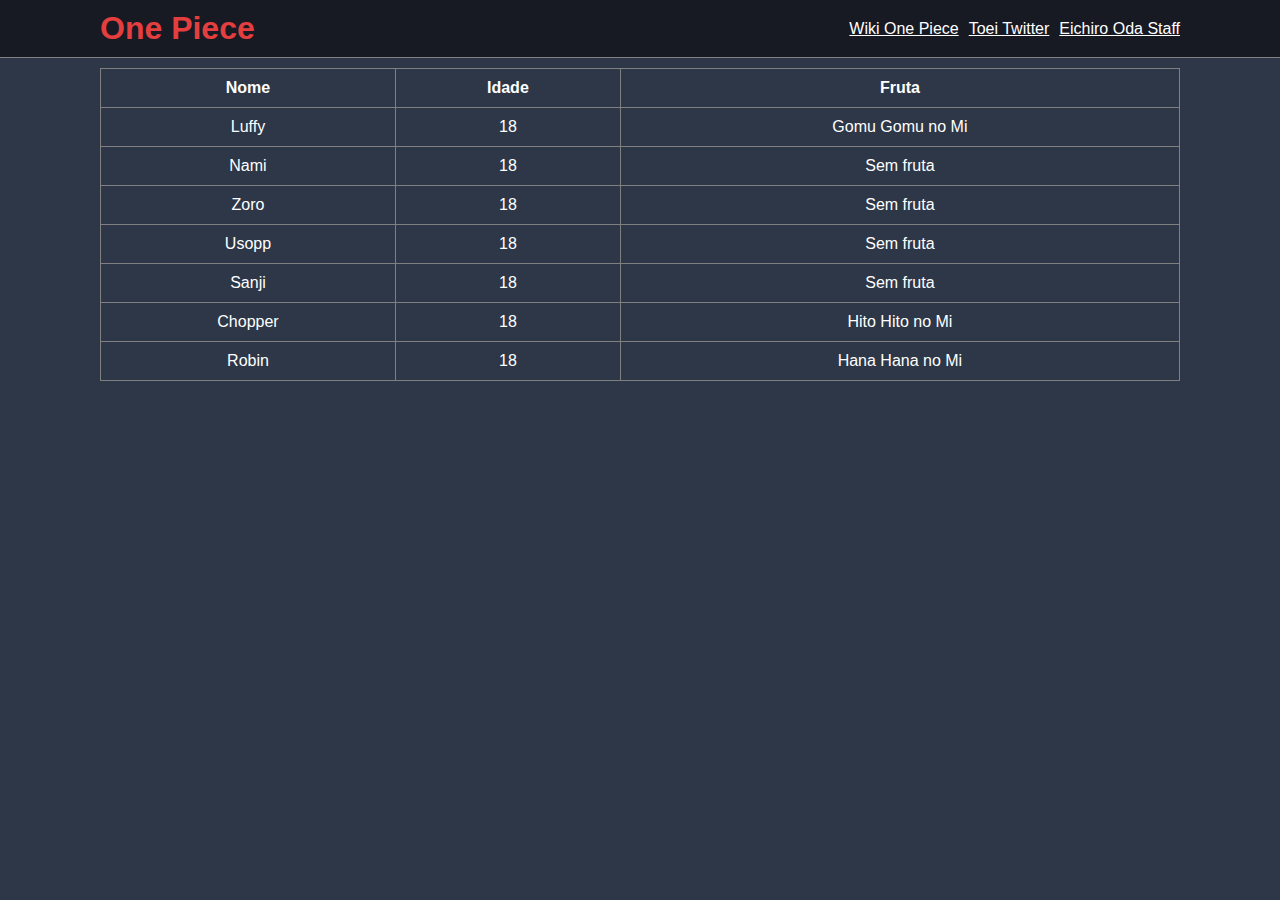
==== atividade01/index.html @ 4497d585 "feat: adds atividade01" ====
<!DOCTYPE html>
<html lang="en">
  <head>
    <meta charset="UTF-8" />
    <meta http-equiv="X-UA-Compatible" content="IE=edge" />
    <meta name="viewport" content="width=device-width, initial-scale=1.0" />
    <link rel="stylesheet" href="styles.css" />
    <title>One Piece</title>
  </head>
  <body>
    <header>
      <div class="container">
        <h1>One Piece</h1>

        <nav class="header-nav-links">
          <div class="sandwich-menu"></div>
          <ul>
            <li>
              <a href="https://onepiece.fandom.com/pt/wiki/Page_One">
                Wiki One Piece
              </a>
            </li>

            <li>
              <a href="https://twitter.com/onetoei">Toei Twitter</a>
            </li>

            <li>
              <a href="https://twitter.com/Eiichiro_Staff">Eichiro Oda Staff</a>
            </li>
          </ul>
        </nav>
      </div>
    </header>

    <main>
      <table class="table" border="1px">
        <thead>
          <th><b>Nome</b></th>
          <th>Idade</th>
          <th>Fruta</th>
        </thead>
        <tbody>
          <tr>
            <td>Luffy</td>
            <td>18</td>
            <td>Gomu Gomu no Mi</td>
          </tr>
          <tr>
            <td>Nami</td>
            <td>18</td>
            <td>Sem fruta</td>
          </tr>
          <tr>
            <td>Zoro</td>
            <td>18</td>
            <td>Sem fruta</td>
          </tr>
          <tr>
            <td>Usopp</td>
            <td>18</td>
            <td>Sem fruta</td>
          </tr>
          <tr>
            <td>Sanji</td>
            <td>18</td>
            <td>Sem fruta</td>
          </tr>
          <tr>
            <td>Chopper</td>
            <td>18</td>
            <td>Hito Hito no Mi</td>
          </tr>
          <tr>
            <td>Robin</td>
            <td>18</td>
            <td>Hana Hana no Mi</td>
          </tr>
        </tbody>
      </table>
    </main>
  </body>
</html>
---- atividade01/styles.css ----
* {
  margin: 0;
  padding: 0;
  box-sizing: border-box;
}

body {
  width: 100vw;
  min-height: 100vh;
  background: #2d3748;
  font-family: Roboto, sans-serif;
}

header {
  width: 100%;
  border-bottom: 1px solid gray;
  background: #171923;
}

header .container {
  max-width: 1120px;
  margin: 0 auto;
  padding: 10px 20px;
  display: flex;
  align-items: center;
  justify-content: space-between;
}

header .container h1 {
  color: #e53e3e;
}

.header-nav-links ul {
  list-style: none;
  display: flex;
  gap: 10px;
}

.header-nav-links ul li a {
  color: #ffffff;
  /* text-decoration: none; */
  transition: filter 0.2s;
}

.header-nav-links ul li a:hover {
  filter: brightness(0.7);
}

main {
  width: 100%;
  max-width: 1120px;
  margin: 0 auto;
  padding: 10px 20px;
}

.table {
  width: 100%;
  border-collapse: collapse;
  text-align: center;
}

.table th,
.table td {
  padding: 10px;
  color: #ffffff;
}

.header-nav-links .sandwich-menu {
  display: none;
}

@media (max-width: 768px) {
  .header-nav-links ul {
    display: none;
  }

  .header-nav-links .sandwich-menu {
    display: block;
  }
}
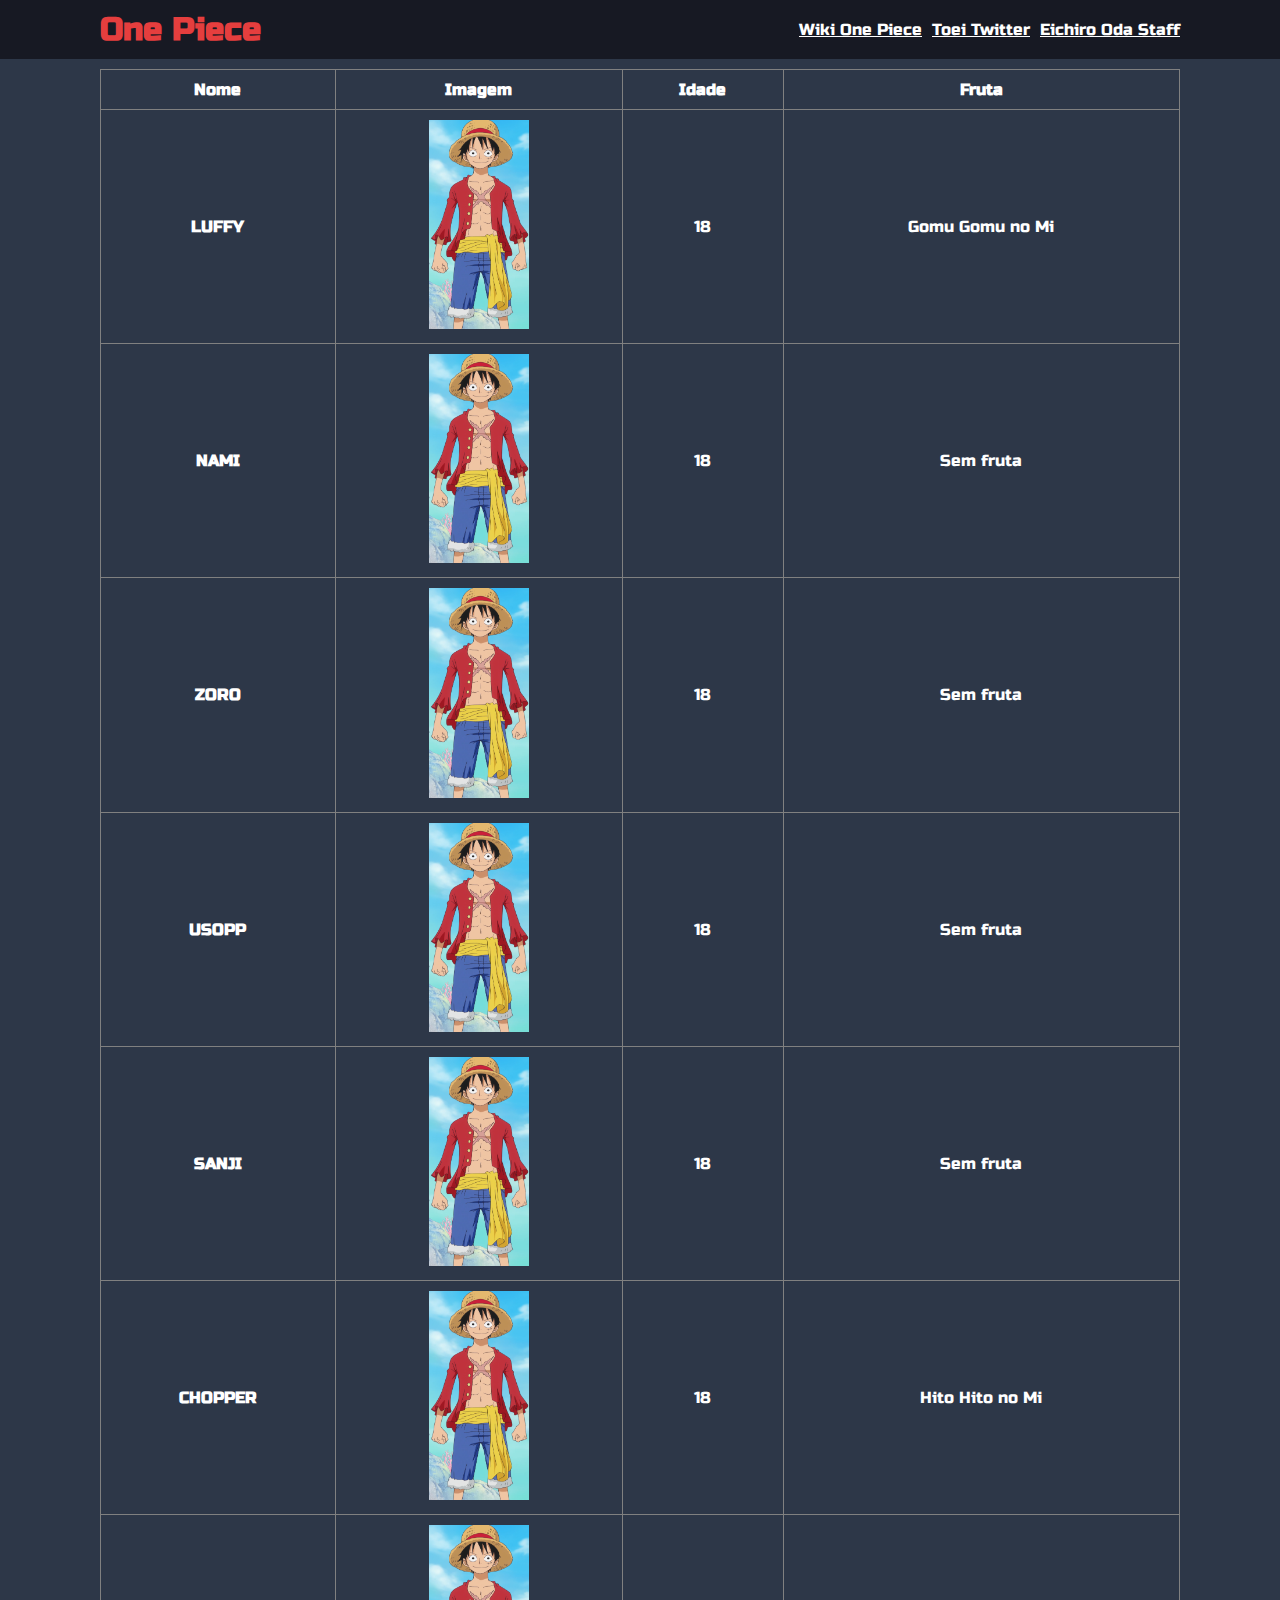
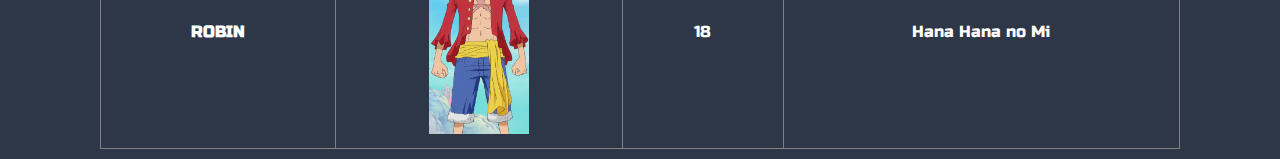
==== commit f5e3bd66: "feat: adds new features" ====
--- a/atividade01/index.html
+++ b/atividade01/index.html
@@ -1,9 +1,16 @@
 <!DOCTYPE html>
 <html lang="en">
   <head>
+    <link rel="preconnect" href="https://fonts.googleapis.com" />
+    <link rel="preconnect" href="https://fonts.gstatic.com" crossorigin />
     <meta charset="UTF-8" />
     <meta http-equiv="X-UA-Compatible" content="IE=edge" />
     <meta name="viewport" content="width=device-width, initial-scale=1.0" />
+    <link
+      href="https://fonts.googleapis.com/css2?family=Russo+One&display=swap"
+      rel="stylesheet"
+    />
+    <link rel="shortcut icon" href="./assets/favicon.svg" type="image/x-icon" />
     <link rel="stylesheet" href="styles.css" />
     <title>One Piece</title>
   </head>
@@ -37,42 +44,50 @@
       <table class="table" border="1px">
         <thead>
           <th><b>Nome</b></th>
+          <th>Imagem</th>
           <th>Idade</th>
           <th>Fruta</th>
         </thead>
         <tbody>
           <tr>
             <td>Luffy</td>
+            <td><img src="./assets/luffy.png" alt="" /></td>
             <td>18</td>
             <td>Gomu Gomu no Mi</td>
           </tr>
           <tr>
             <td>Nami</td>
+            <td><img src="./assets/luffy.png" alt="" /></td>
             <td>18</td>
             <td>Sem fruta</td>
           </tr>
           <tr>
             <td>Zoro</td>
+            <td><img src="./assets/luffy.png" alt="" /></td>
             <td>18</td>
             <td>Sem fruta</td>
           </tr>
           <tr>
             <td>Usopp</td>
+            <td><img src="./assets/luffy.png" alt="" /></td>
             <td>18</td>
             <td>Sem fruta</td>
           </tr>
           <tr>
             <td>Sanji</td>
+            <td><img src="./assets/luffy.png" alt="" /></td>
             <td>18</td>
             <td>Sem fruta</td>
           </tr>
           <tr>
             <td>Chopper</td>
+            <td><img src="./assets/luffy.png" alt="" /></td>
             <td>18</td>
             <td>Hito Hito no Mi</td>
           </tr>
           <tr>
             <td>Robin</td>
+            <td><img src="./assets/luffy.png" alt="" /></td>
             <td>18</td>
             <td>Hana Hana no Mi</td>
           </tr>
--- a/atividade01/styles.css
+++ b/atividade01/styles.css
@@ -8,12 +8,12 @@
   width: 100vw;
   min-height: 100vh;
   background: #2d3748;
-  font-family: Roboto, sans-serif;
+  font-family: "Russo One", sans-serif;
+  overflow-x: hidden;
 }
 
 header {
   width: 100%;
-  border-bottom: 1px solid gray;
   background: #171923;
 }
 
@@ -65,8 +65,28 @@
   color: #ffffff;
 }
 
+td img,
+th img {
+  width: 100px;
+  object-fit: contain;
+}
+
+td:first-child {
+  font-weight: bold;
+  text-transform: uppercase;
+}
+
 .header-nav-links .sandwich-menu {
   display: none;
+}
+
+::-webkit-scrollbar {
+  background: #000;
+}
+
+::-webkit-scrollbar-thumb {
+  border-radius: 100px;
+  background: #e53e3e;
 }
 
 @media (max-width: 768px) {
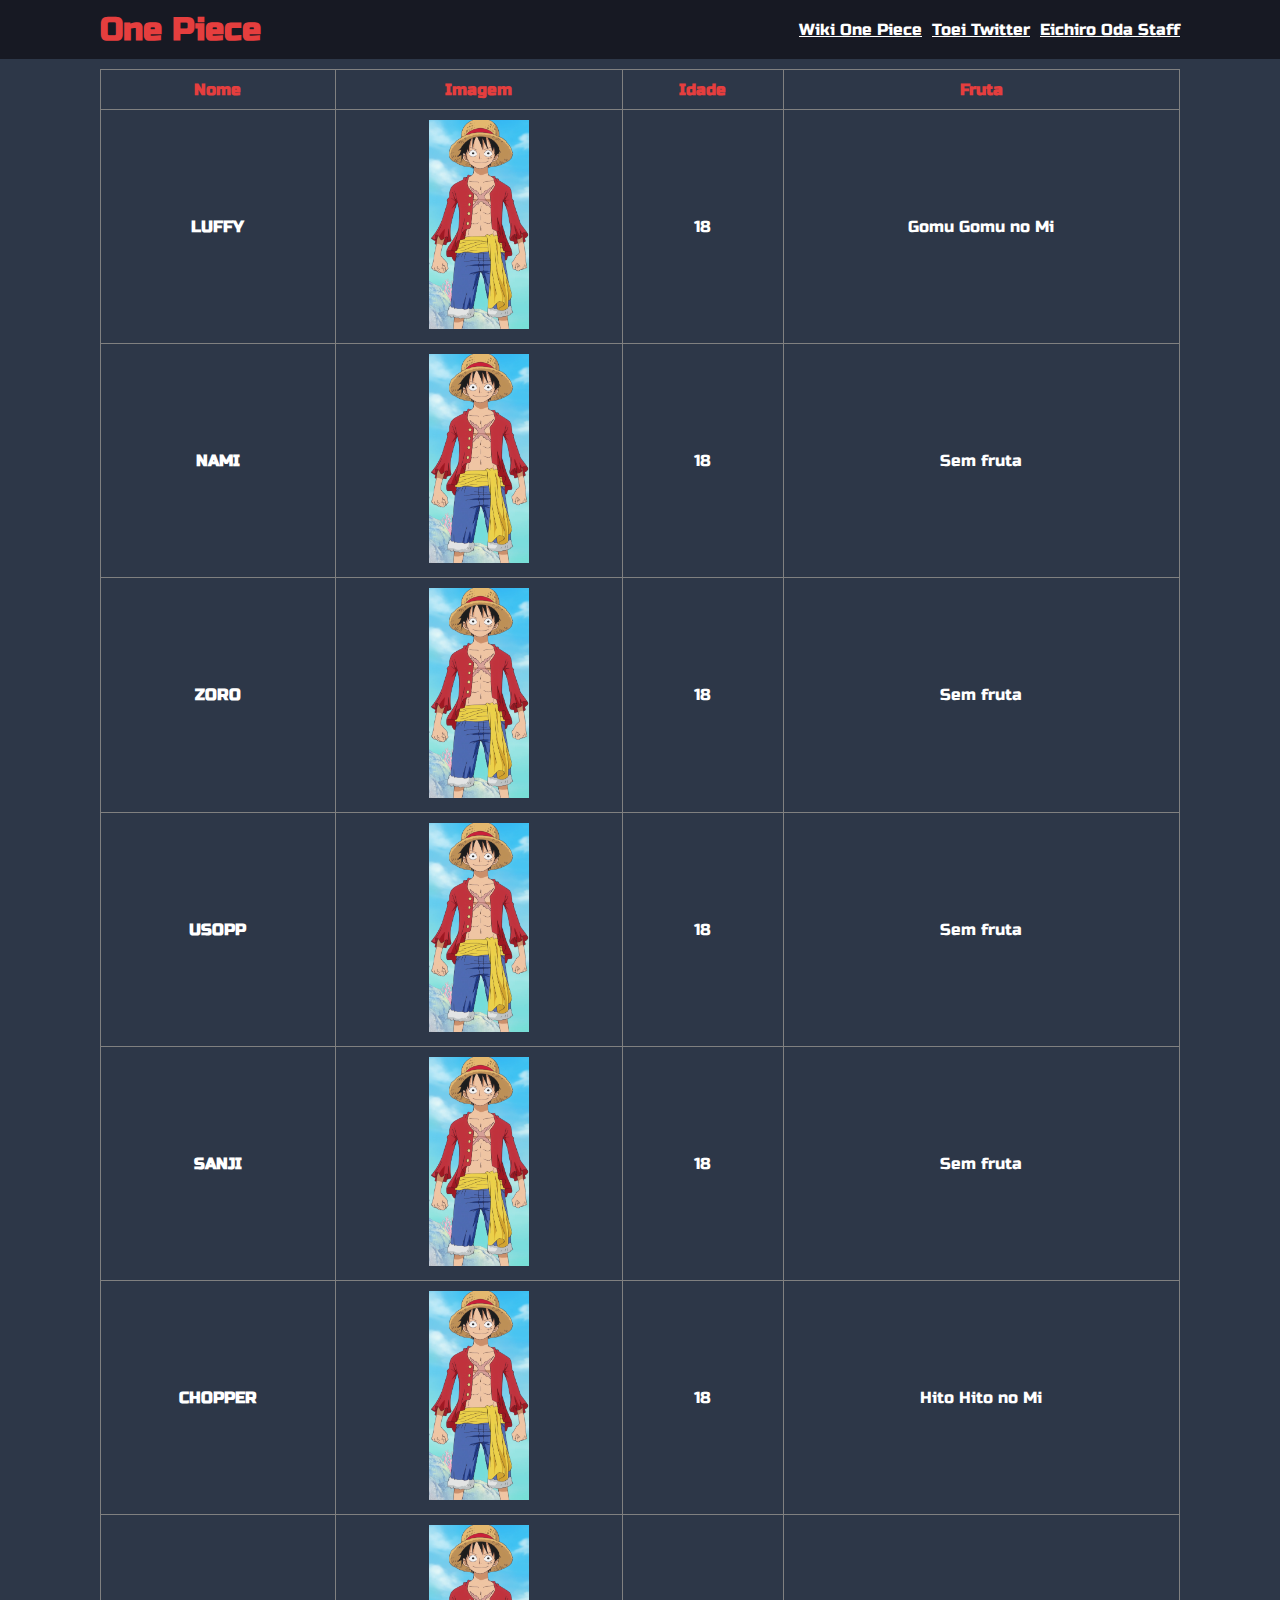
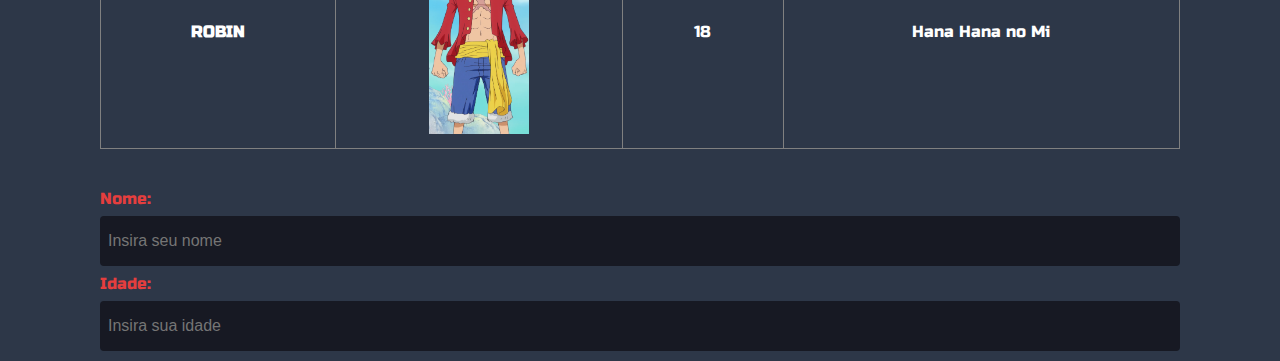
==== commit 774e968f: "feat: adds section form" ====
--- a/atividade01/index.html
+++ b/atividade01/index.html
@@ -41,58 +41,83 @@
     </header>
 
     <main>
-      <table class="table" border="1px">
-        <thead>
-          <th><b>Nome</b></th>
-          <th>Imagem</th>
-          <th>Idade</th>
-          <th>Fruta</th>
-        </thead>
-        <tbody>
-          <tr>
-            <td>Luffy</td>
-            <td><img src="./assets/luffy.png" alt="" /></td>
-            <td>18</td>
-            <td>Gomu Gomu no Mi</td>
-          </tr>
-          <tr>
-            <td>Nami</td>
-            <td><img src="./assets/luffy.png" alt="" /></td>
-            <td>18</td>
-            <td>Sem fruta</td>
-          </tr>
-          <tr>
-            <td>Zoro</td>
-            <td><img src="./assets/luffy.png" alt="" /></td>
-            <td>18</td>
-            <td>Sem fruta</td>
-          </tr>
-          <tr>
-            <td>Usopp</td>
-            <td><img src="./assets/luffy.png" alt="" /></td>
-            <td>18</td>
-            <td>Sem fruta</td>
-          </tr>
-          <tr>
-            <td>Sanji</td>
-            <td><img src="./assets/luffy.png" alt="" /></td>
-            <td>18</td>
-            <td>Sem fruta</td>
-          </tr>
-          <tr>
-            <td>Chopper</td>
-            <td><img src="./assets/luffy.png" alt="" /></td>
-            <td>18</td>
-            <td>Hito Hito no Mi</td>
-          </tr>
-          <tr>
-            <td>Robin</td>
-            <td><img src="./assets/luffy.png" alt="" /></td>
-            <td>18</td>
-            <td>Hana Hana no Mi</td>
-          </tr>
-        </tbody>
-      </table>
+      <section>
+        <table class="table" border="1px">
+          <thead>
+            <th><b>Nome</b></th>
+            <th>Imagem</th>
+            <th>Idade</th>
+            <th>Fruta</th>
+          </thead>
+          <tbody>
+            <tr>
+              <td>Luffy</td>
+              <td><img src="./assets/luffy.png" alt="" /></td>
+              <td>18</td>
+              <td>Gomu Gomu no Mi</td>
+            </tr>
+            <tr>
+              <td>Nami</td>
+              <td><img src="./assets/luffy.png" alt="" /></td>
+              <td>18</td>
+              <td>Sem fruta</td>
+            </tr>
+            <tr>
+              <td>Zoro</td>
+              <td><img src="./assets/luffy.png" alt="" /></td>
+              <td>18</td>
+              <td>Sem fruta</td>
+            </tr>
+            <tr>
+              <td>Usopp</td>
+              <td><img src="./assets/luffy.png" alt="" /></td>
+              <td>18</td>
+              <td>Sem fruta</td>
+            </tr>
+            <tr>
+              <td>Sanji</td>
+              <td><img src="./assets/luffy.png" alt="" /></td>
+              <td>18</td>
+              <td>Sem fruta</td>
+            </tr>
+            <tr>
+              <td>Chopper</td>
+              <td><img src="./assets/luffy.png" alt="" /></td>
+              <td>18</td>
+              <td>Hito Hito no Mi</td>
+            </tr>
+            <tr>
+              <td>Robin</td>
+              <td><img src="./assets/luffy.png" alt="" /></td>
+              <td>18</td>
+              <td>Hana Hana no Mi</td>
+            </tr>
+          </tbody>
+        </table>
+      </section>
+
+      <section class="section-form">
+        <form action="https://www.w3schools.com/action_page.php">
+          <div class="control">
+            <label for="name">Nome:</label>
+            <input
+              type="text"
+              name="name"
+              placeholder="Insira seu nome"
+              maxlength="15"
+            />
+          </div>
+          <div class="control">
+            <label for="age">Idade:</label>
+            <input
+              type="number"
+              name="age"
+              placeholder="Insira sua idade"
+              maxlength="15"
+            />
+          </div>
+        </form>
+      </section>
     </main>
   </body>
 </html>
--- a/atividade01/styles.css
+++ b/atividade01/styles.css
@@ -1,3 +1,11 @@
+:root {
+  --red: #e53e3e;
+  --gray: #2d3748;
+  --white: #ffffff;
+  --black: #000000;
+  --blue: #171923;
+}
+
 * {
   margin: 0;
   padding: 0;
@@ -7,14 +15,14 @@
 body {
   width: 100vw;
   min-height: 100vh;
-  background: #2d3748;
+  background: var(--gray);
   font-family: "Russo One", sans-serif;
   overflow-x: hidden;
 }
 
 header {
   width: 100%;
-  background: #171923;
+  background: var(--blue);
 }
 
 header .container {
@@ -27,7 +35,7 @@
 }
 
 header .container h1 {
-  color: #e53e3e;
+  color: var(--red);
 }
 
 .header-nav-links ul {
@@ -37,8 +45,7 @@
 }
 
 .header-nav-links ul li a {
-  color: #ffffff;
-  /* text-decoration: none; */
+  color: var(--white);
   transition: filter 0.2s;
 }
 
@@ -53,16 +60,24 @@
   padding: 10px 20px;
 }
 
+section + section {
+  margin-top: 40px;
+}
+
 .table {
   width: 100%;
   border-collapse: collapse;
   text-align: center;
 }
 
-.table th,
+.table th {
+  color: var(--red);
+  padding: 10px;
+}
+
 .table td {
   padding: 10px;
-  color: #ffffff;
+  color: var(--white);
 }
 
 td img,
@@ -76,17 +91,47 @@
   text-transform: uppercase;
 }
 
+.section-form {
+}
+
+.section-form form {
+}
+
+form .control {
+  display: flex;
+  flex-direction: column;
+  gap: 8px;
+}
+
+form .control input {
+  height: 50px;
+  border-radius: 4px;
+  border: 0;
+  padding: 0 8px;
+  font-size: 1rem;
+  background: var(--blue);
+  color: var(--white);
+}
+
+.control + .control {
+  margin-top: 8px;
+}
+
+form .control label {
+  color: var(--red);
+}
+
 .header-nav-links .sandwich-menu {
   display: none;
 }
 
 ::-webkit-scrollbar {
-  background: #000;
+  background: var(--black);
 }
 
 ::-webkit-scrollbar-thumb {
   border-radius: 100px;
-  background: #e53e3e;
+  background: var(--red);
 }
 
 @media (max-width: 768px) {
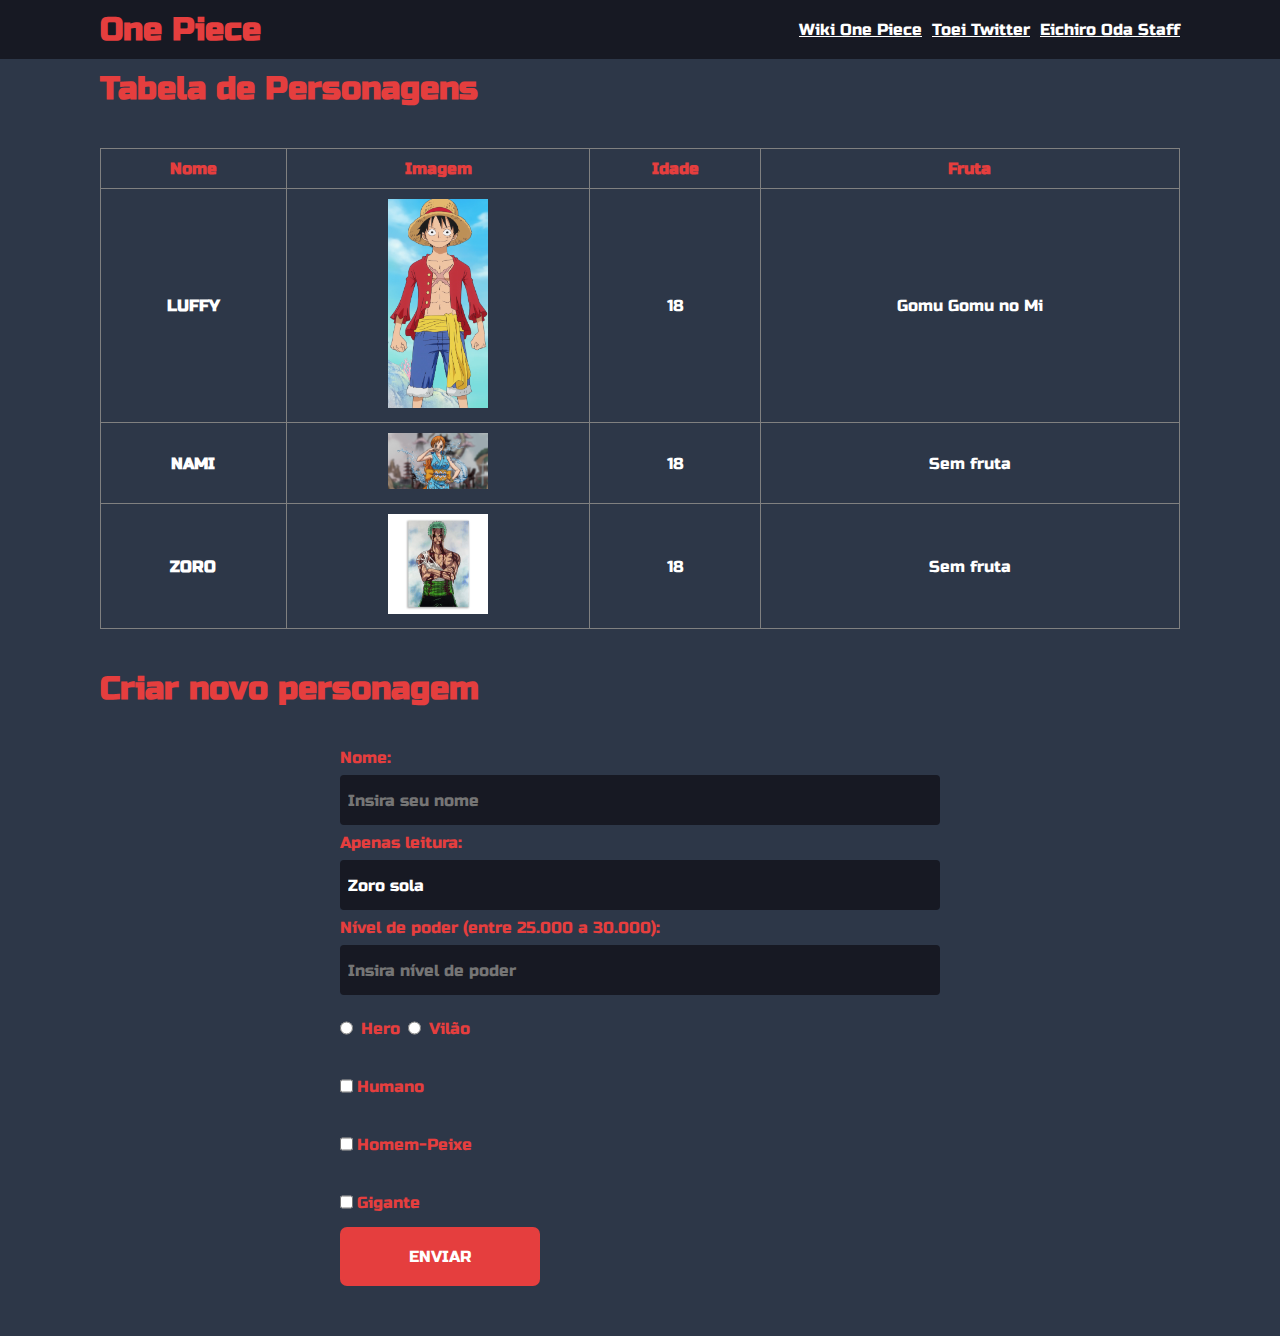
==== commit f58dac8b: "feat: adds new features" ====
--- a/atividade01/index.html
+++ b/atividade01/index.html
@@ -42,6 +42,8 @@
 
     <main>
       <section>
+        <h1 class="section-title">Tabela de Personagens</h1>
+
         <table class="table" border="1px">
           <thead>
             <th><b>Nome</b></th>
@@ -58,45 +60,23 @@
             </tr>
             <tr>
               <td>Nami</td>
-              <td><img src="./assets/luffy.png" alt="" /></td>
+              <td><img src="./assets/nami.jpg" alt="" /></td>
               <td>18</td>
               <td>Sem fruta</td>
             </tr>
             <tr>
               <td>Zoro</td>
-              <td><img src="./assets/luffy.png" alt="" /></td>
+              <td><img src="./assets/zoro.jpg" alt="" /></td>
               <td>18</td>
               <td>Sem fruta</td>
-            </tr>
-            <tr>
-              <td>Usopp</td>
-              <td><img src="./assets/luffy.png" alt="" /></td>
-              <td>18</td>
-              <td>Sem fruta</td>
-            </tr>
-            <tr>
-              <td>Sanji</td>
-              <td><img src="./assets/luffy.png" alt="" /></td>
-              <td>18</td>
-              <td>Sem fruta</td>
-            </tr>
-            <tr>
-              <td>Chopper</td>
-              <td><img src="./assets/luffy.png" alt="" /></td>
-              <td>18</td>
-              <td>Hito Hito no Mi</td>
-            </tr>
-            <tr>
-              <td>Robin</td>
-              <td><img src="./assets/luffy.png" alt="" /></td>
-              <td>18</td>
-              <td>Hana Hana no Mi</td>
             </tr>
           </tbody>
         </table>
       </section>
 
       <section class="section-form">
+        <h1 class="section-title">Criar novo personagem</h1>
+
         <form action="https://www.w3schools.com/action_page.php">
           <div class="control">
             <label for="name">Nome:</label>
@@ -107,15 +87,48 @@
               maxlength="15"
             />
           </div>
+
           <div class="control">
-            <label for="age">Idade:</label>
+            <label for="name">Apenas leitura:</label>
+            <input type="text" readonly name="readonly" value="Zoro sola" />
+          </div>
+
+          <div class="control">
+            <label for="age">Nível de poder (entre 25.000 a 30.000):</label>
             <input
               type="number"
-              name="age"
-              placeholder="Insira sua idade"
+              name="number"
+              placeholder="Insira nível de poder"
               maxlength="15"
+              min="25000"
+              max="30000"
             />
           </div>
+
+          <div class="control row">
+            <input type="radio" name="hero" id="hero" />
+            <label for="hero">Hero</label>
+
+            <input type="radio" name="villain" id="villain" />
+            <label for="villain">Vilão</label>
+          </div>
+
+          <div class="control">
+            <div class="flex">
+              <input type="checkbox" name="human" id="human" />
+              <label for="human">Humano</label>
+            </div>
+            <div class="flex">
+              <input type="checkbox" name="fishman" id="fishman" />
+              <label for="fishman">Homem-Peixe</label>
+            </div>
+            <div class="flex">
+              <input type="checkbox" name="giant" id="giant" />
+              <label for="giant">Gigante</label>
+            </div>
+          </div>
+
+          <button type="submit">Enviar</button>
         </form>
       </section>
     </main>
--- a/atividade01/styles.css
+++ b/atividade01/styles.css
@@ -16,8 +16,14 @@
   width: 100vw;
   min-height: 100vh;
   background: var(--gray);
+  overflow-x: hidden;
+}
+
+body,
+input,
+textarea,
+button {
   font-family: "Russo One", sans-serif;
-  overflow-x: hidden;
 }
 
 header {
@@ -65,6 +71,7 @@
 }
 
 .table {
+  margin-top: 40px;
   width: 100%;
   border-collapse: collapse;
   text-align: center;
@@ -91,16 +98,31 @@
   text-transform: uppercase;
 }
 
-.section-form {
+section .section-title {
+  color: var(--red);
 }
 
 .section-form form {
+  max-width: 600px;
+  width: 100%;
+  margin: 40px auto;
 }
 
 form .control {
   display: flex;
   flex-direction: column;
   gap: 8px;
+}
+
+.control.row {
+  flex-direction: row;
+  align-items: center;
+}
+
+.control .flex {
+  display: flex;
+  align-items: center;
+  gap: 4px;
 }
 
 form .control input {
@@ -119,6 +141,24 @@
 
 form .control label {
   color: var(--red);
+}
+
+button[type="submit"] {
+  width: 200px;
+  padding: 20px;
+  border-radius: 7px;
+  border: 0;
+  background: var(--red);
+
+  color: var(--white);
+  text-transform: uppercase;
+  font-size: 1rem;
+  cursor: pointer;
+  transition: filter 0.2s;
+}
+
+button[type="submit"]:hover {
+  filter: brightness(0.6);
 }
 
 .header-nav-links .sandwich-menu {
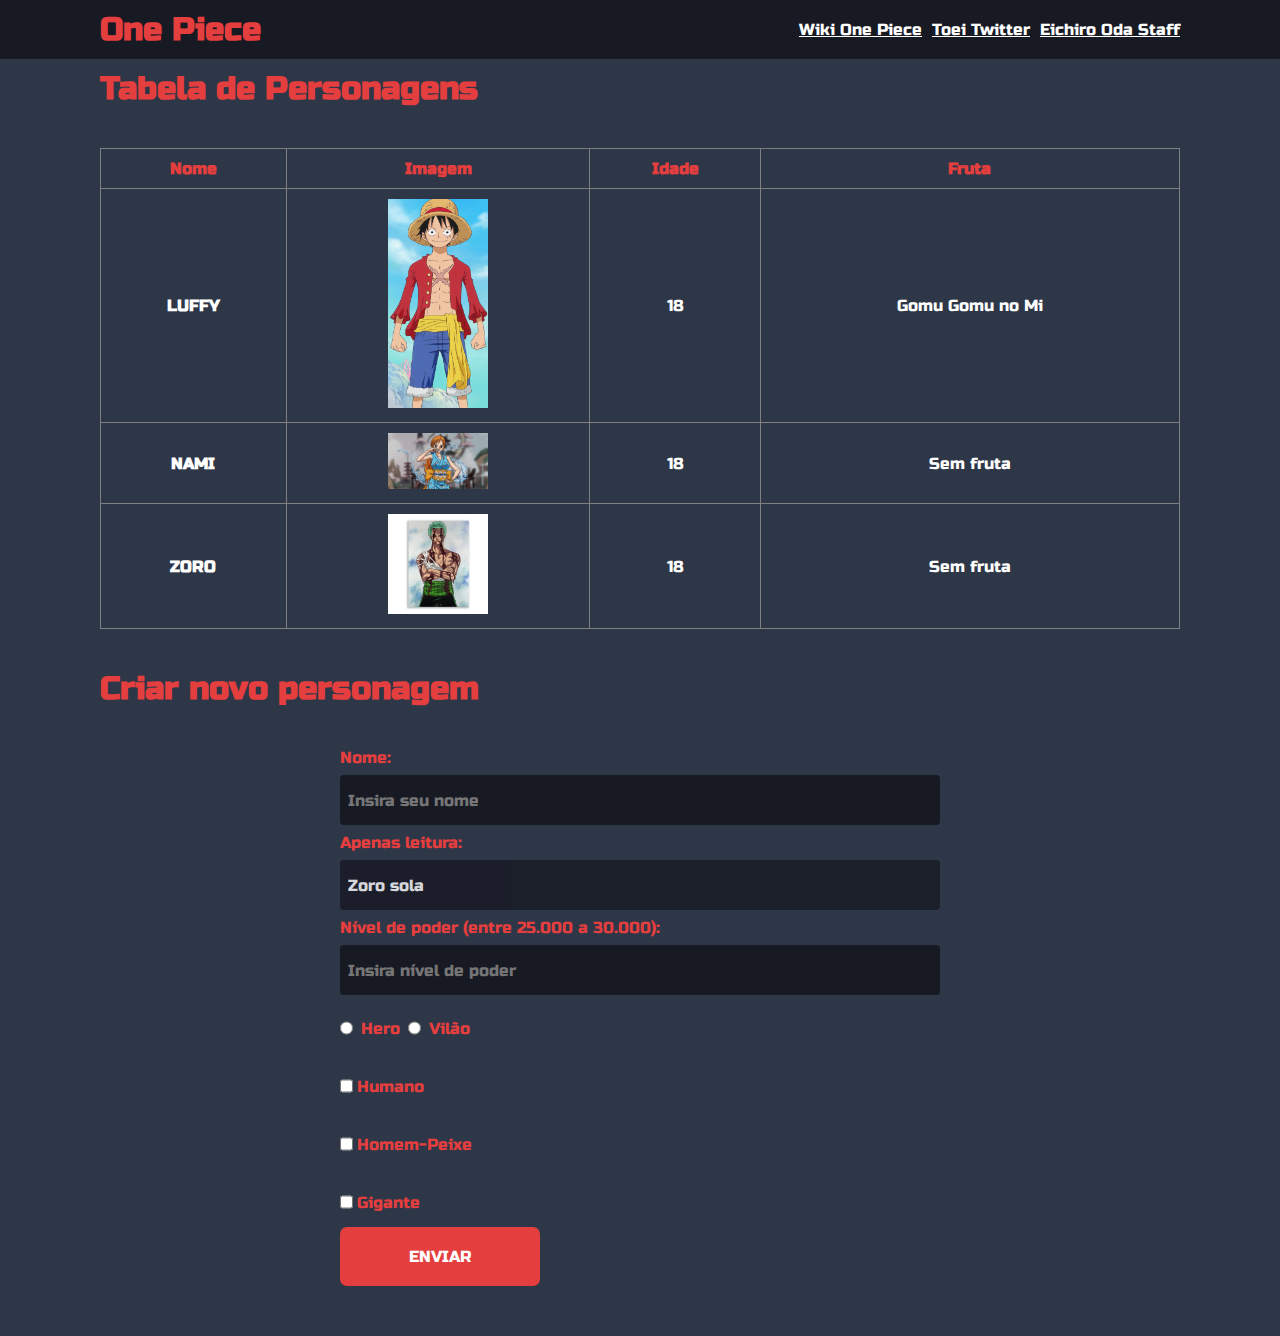
==== commit 79def587: "adds new activities" ====
--- a/atividade01/index.html
+++ b/atividade01/index.html
@@ -90,7 +90,13 @@
 
           <div class="control">
             <label for="name">Apenas leitura:</label>
-            <input type="text" readonly name="readonly" value="Zoro sola" />
+            <input
+              type="text"
+              readonly
+              name="readonly"
+              disabled
+              value="Zoro sola"
+            />
           </div>
 
           <div class="control">
--- a/atividade01/styles.css
+++ b/atividade01/styles.css
@@ -24,6 +24,20 @@
 textarea,
 button {
   font-family: "Russo One", sans-serif;
+}
+
+input {
+  outline-color: var(--red);
+  outline-width: 1px;
+}
+
+button[type="submit"]:hover {
+  filter: brightness(0.6);
+}
+
+input:disabled {
+  cursor: not-allowed;
+  opacity: 0.8;
 }
 
 header {
@@ -157,10 +171,6 @@
   transition: filter 0.2s;
 }
 
-button[type="submit"]:hover {
-  filter: brightness(0.6);
-}
-
 .header-nav-links .sandwich-menu {
   display: none;
 }
